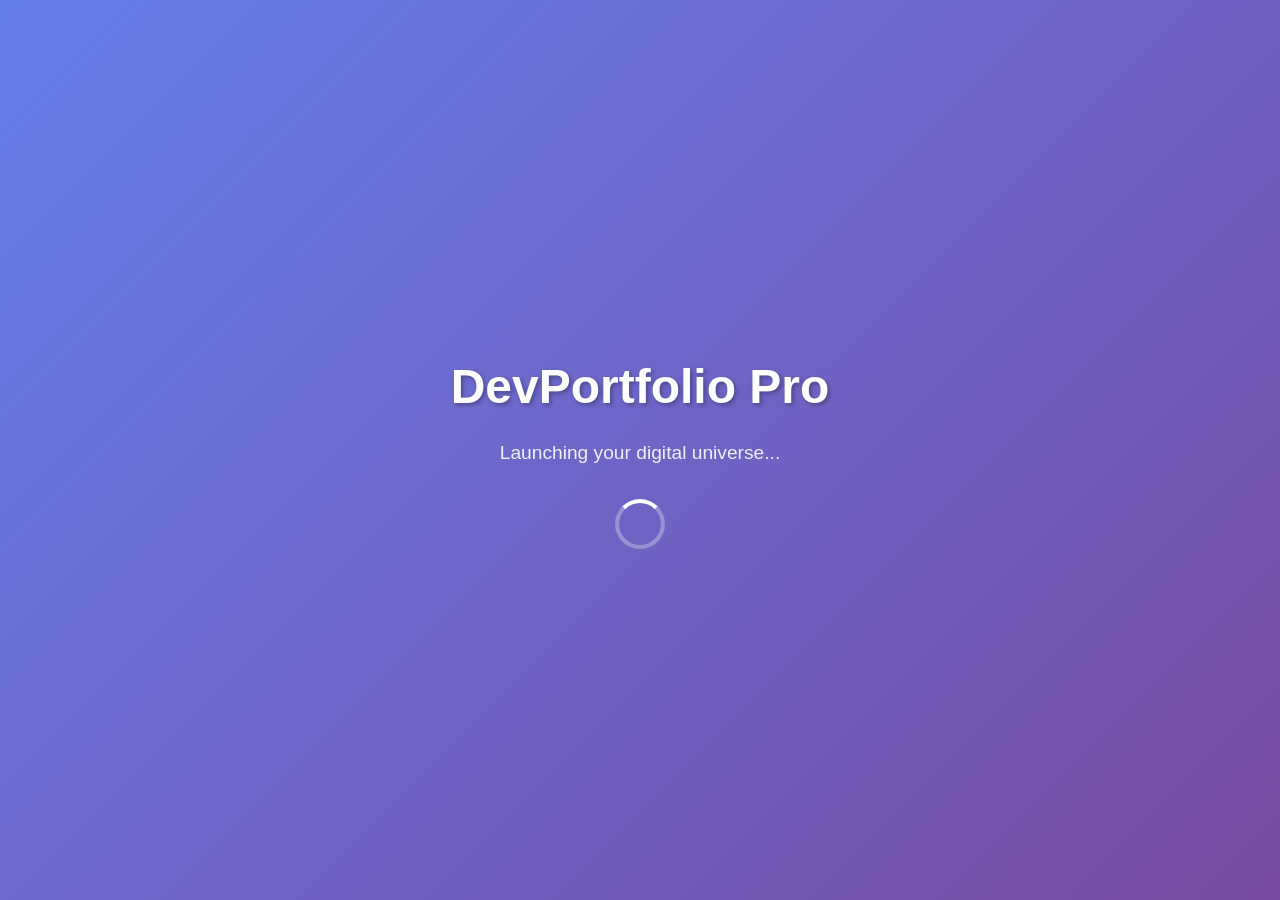
==== index.html @ 2b8dad0b "chore: update portfolio — mobile menu, GH loader, PartanX demo override, layout fixes" ====
<!DOCTYPE html>
<html lang="en">
<head>
    <meta charset="UTF-8" />
    <meta name="viewport" content="width=device-width, initial-scale=1.0" />
    <title>DevPortfolio Pro</title>
    <link rel="stylesheet" href="css/main.css" />
    <style>
        body {
            margin: 0;
            padding: 0;
            font-family: 'Arial', sans-serif;
            background: linear-gradient(135deg, #667eea 0%, #764ba2 100%);
            height: 100vh;
            display: flex;
            justify-content: center;
            align-items: center;
            color: white;
        }
        
        .loading-container {
            text-align: center;
            animation: fadeIn 1s ease-in-out;
        }
        
        .logo {
            font-size: 3rem;
            font-weight: bold;
            margin-bottom: 1rem;
            text-shadow: 2px 2px 4px rgba(0,0,0,0.3);
        }
        
        .loading-text {
            font-size: 1.2rem;
            margin-bottom: 2rem;
            opacity: 0.9;
        }
        
        .spinner {
            width: 50px;
            height: 50px;
            border: 4px solid rgba(255,255,255,0.3);
            border-top: 4px solid white;
            border-radius: 50%;
            animation: spin 1s linear infinite;
            margin: 0 auto;
        }
        
        @keyframes spin {
            0% { transform: rotate(0deg); }
            100% { transform: rotate(360deg); }
        }
        
        @keyframes fadeIn {
            from { opacity: 0; transform: translateY(20px); }
            to { opacity: 1; transform: translateY(0); }
        }
    </style>
<script type="module" src="https://static.rocket.new/rocket-web.js?_cfg=https%3A%2F%2Fdevportfol4161back.builtwithrocket.new&_be=https%3A%2F%2Fapplication.rocket.new&_v=0.1.8"></script>
<script type="module" src="https://static.rocket.new/rocket-shot.js?v=0.0.1"></script>
</head>
<body>
    <div class="loading-container">
        <div class="logo">DevPortfolio Pro</div>
        <div class="loading-text">Launching your digital universe...</div>
        <div class="spinner"></div>
    </div>

    <script>
        // Redirect to hero laboratory page after 2 seconds
        setTimeout(function() {
            window.location.href = 'pages/hero_laboratory.html';
        }, 2000);
    </script>
<script id="dhws-dataInjector" src="/public/dhws-data-injector.js"></script>
</body>
</html>
---- css/main.css ----
@import url('https://fonts.googleapis.com/css2?family=Inter:wght@400;500;600;700&display=swap');

@import url('https://fonts.googleapis.com/css2?family=JetBrains+Mono:wght@400;500&display=swap');

*, ::before, ::after{
  --tw-border-spacing-x: 0;
  --tw-border-spacing-y: 0;
  --tw-translate-x: 0;
  --tw-translate-y: 0;
  --tw-rotate: 0;
  --tw-skew-x: 0;
  --tw-skew-y: 0;
  --tw-scale-x: 1;
  --tw-scale-y: 1;
  --tw-pan-x:  ;
  --tw-pan-y:  ;
  --tw-pinch-zoom:  ;
  --tw-scroll-snap-strictness: proximity;
  --tw-gradient-from-position:  ;
  --tw-gradient-via-position:  ;
  --tw-gradient-to-position:  ;
  --tw-ordinal:  ;
  --tw-slashed-zero:  ;
  --tw-numeric-figure:  ;
  --tw-numeric-spacing:  ;
  --tw-numeric-fraction:  ;
  --tw-ring-inset:  ;
  --tw-ring-offset-width: 0px;
  --tw-ring-offset-color: #fff;
  --tw-ring-color: rgb(59 130 246 / 0.5);
  --tw-ring-offset-shadow: 0 0 #0000;
  --tw-ring-shadow: 0 0 #0000;
  --tw-shadow: 0 0 #0000;
  --tw-shadow-colored: 0 0 #0000;
  --tw-blur:  ;
  --tw-brightness:  ;
  --tw-contrast:  ;
  --tw-grayscale:  ;
  --tw-hue-rotate:  ;
  --tw-invert:  ;
  --tw-saturate:  ;
  --tw-sepia:  ;
  --tw-drop-shadow:  ;
  --tw-backdrop-blur:  ;
  --tw-backdrop-brightness:  ;
  --tw-backdrop-contrast:  ;
  --tw-backdrop-grayscale:  ;
  --tw-backdrop-hue-rotate:  ;
  --tw-backdrop-invert:  ;
  --tw-backdrop-opacity:  ;
  --tw-backdrop-saturate:  ;
  --tw-backdrop-sepia:  ;
  --tw-contain-size:  ;
  --tw-contain-layout:  ;
  --tw-contain-paint:  ;
  --tw-contain-style:  ;
}

::backdrop{
  --tw-border-spacing-x: 0;
  --tw-border-spacing-y: 0;
  --tw-translate-x: 0;
  --tw-translate-y: 0;
  --tw-rotate: 0;
  --tw-skew-x: 0;
  --tw-skew-y: 0;
  --tw-scale-x: 1;
  --tw-scale-y: 1;
  --tw-pan-x:  ;
  --tw-pan-y:  ;
  --tw-pinch-zoom:  ;
  --tw-scroll-snap-strictness: proximity;
  --tw-gradient-from-position:  ;
  --tw-gradient-via-position:  ;
  --tw-gradient-to-position:  ;
  --tw-ordinal:  ;
  --tw-slashed-zero:  ;
  --tw-numeric-figure:  ;
  --tw-numeric-spacing:  ;
  --tw-numeric-fraction:  ;
  --tw-ring-inset:  ;
  --tw-ring-offset-width: 0px;
  --tw-ring-offset-color: #fff;
  --tw-ring-color: rgb(59 130 246 / 0.5);
  --tw-ring-offset-shadow: 0 0 #0000;
  --tw-ring-shadow: 0 0 #0000;
  --tw-shadow: 0 0 #0000;
  --tw-shadow-colored: 0 0 #0000;
  --tw-blur:  ;
  --tw-brightness:  ;
  --tw-contrast:  ;
  --tw-grayscale:  ;
  --tw-hue-rotate:  ;
  --tw-invert:  ;
  --tw-saturate:  ;
  --tw-sepia:  ;
  --tw-drop-shadow:  ;
  --tw-backdrop-blur:  ;
  --tw-backdrop-brightness:  ;
  --tw-backdrop-contrast:  ;
  --tw-backdrop-grayscale:  ;
  --tw-backdrop-hue-rotate:  ;
  --tw-backdrop-invert:  ;
  --tw-backdrop-opacity:  ;
  --tw-backdrop-saturate:  ;
  --tw-backdrop-sepia:  ;
  --tw-contain-size:  ;
  --tw-contain-layout:  ;
  --tw-contain-paint:  ;
  --tw-contain-style:  ;
}

/*
! tailwindcss v3.4.17 | MIT License | https://tailwindcss.com
*/

/*
1. Prevent padding and border from affecting element width. (https://github.com/mozdevs/cssremedy/issues/4)
2. Allow adding a border to an element by just adding a border-width. (https://github.com/tailwindcss/tailwindcss/pull/116)
*/

*,
::before,
::after {
  box-sizing: border-box;
  /* 1 */
  border-width: 0;
  /* 2 */
  border-style: solid;
  /* 2 */
  border-color: #e5e7eb;
  /* 2 */
}

::before,
::after {
  --tw-content: '';
}

/*
1. Use a consistent sensible line-height in all browsers.
2. Prevent adjustments of font size after orientation changes in iOS.
3. Use a more readable tab size.
4. Use the user's configured `sans` font-family by default.
5. Use the user's configured `sans` font-feature-settings by default.
6. Use the user's configured `sans` font-variation-settings by default.
7. Disable tap highlights on iOS
*/

html,
:host {
  line-height: 1.5;
  /* 1 */
  -webkit-text-size-adjust: 100%;
  /* 2 */
  -moz-tab-size: 4;
  /* 3 */
  -o-tab-size: 4;
     tab-size: 4;
  /* 3 */
  font-family: Inter, system-ui, sans-serif;
  /* 4 */
  font-feature-settings: normal;
  /* 5 */
  font-variation-settings: normal;
  /* 6 */
  -webkit-tap-highlight-color: transparent;
  /* 7 */
}

/*
1. Remove the margin in all browsers.
2. Inherit line-height from `html` so users can set them as a class directly on the `html` element.
*/

body {
  margin: 0;
  /* 1 */
  line-height: inherit;
  /* 2 */
}

/*
1. Add the correct height in Firefox.
2. Correct the inheritance of border color in Firefox. (https://bugzilla.mozilla.org/show_bug.cgi?id=190655)
3. Ensure horizontal rules are visible by default.
*/

hr {
  height: 0;
  /* 1 */
  color: inherit;
  /* 2 */
  border-top-width: 1px;
  /* 3 */
}

/*
Add the correct text decoration in Chrome, Edge, and Safari.
*/

abbr:where([title]) {
  -webkit-text-decoration: underline dotted;
          text-decoration: underline dotted;
}

/*
Remove the default font size and weight for headings.
*/

h1,
h2,
h3,
h4,
h5,
h6 {
  font-size: inherit;
  font-weight: inherit;
}

/*
Reset links to optimize for opt-in styling instead of opt-out.
*/

a {
  color: inherit;
  text-decoration: inherit;
}

/*
Add the correct font weight in Edge and Safari.
*/

b,
strong {
  font-weight: bolder;
}

/*
1. Use the user's configured `mono` font-family by default.
2. Use the user's configured `mono` font-feature-settings by default.
3. Use the user's configured `mono` font-variation-settings by default.
4. Correct the odd `em` font sizing in all browsers.
*/

code,
kbd,
samp,
pre {
  font-family: JetBrains Mono, Consolas, Monaco, monospace;
  /* 1 */
  font-feature-settings: normal;
  /* 2 */
  font-variation-settings: normal;
  /* 3 */
  font-size: 1em;
  /* 4 */
}

/*
Add the correct font size in all browsers.
*/

small {
  font-size: 80%;
}

/*
Prevent `sub` and `sup` elements from affecting the line height in all browsers.
*/

sub,
sup {
  font-size: 75%;
  line-height: 0;
  position: relative;
  vertical-align: baseline;
}

sub {
  bottom: -0.25em;
}

sup {
  top: -0.5em;
}

/*
1. Remove text indentation from table contents in Chrome and Safari. (https://bugs.chromium.org/p/chromium/issues/detail?id=999088, https://bugs.webkit.org/show_bug.cgi?id=201297)
2. Correct table border color inheritance in all Chrome and Safari. (https://bugs.chromium.org/p/chromium/issues/detail?id=935729, https://bugs.webkit.org/show_bug.cgi?id=195016)
3. Remove gaps between table borders by default.
*/

table {
  text-indent: 0;
  /* 1 */
  border-color: inherit;
  /* 2 */
  border-collapse: collapse;
  /* 3 */
}

/*
1. Change the font styles in all browsers.
2. Remove the margin in Firefox and Safari.
3. Remove default padding in all browsers.
*/

button,
input,
optgroup,
select,
textarea {
  font-family: inherit;
  /* 1 */
  font-feature-settings: inherit;
  /* 1 */
  font-variation-settings: inherit;
  /* 1 */
  font-size: 100%;
  /* 1 */
  font-weight: inherit;
  /* 1 */
  line-height: inherit;
  /* 1 */
  letter-spacing: inherit;
  /* 1 */
  color: inherit;
  /* 1 */
  margin: 0;
  /* 2 */
  padding: 0;
  /* 3 */
}

/*
Remove the inheritance of text transform in Edge and Firefox.
*/

button,
select {
  text-transform: none;
}

/*
1. Correct the inability to style clickable types in iOS and Safari.
2. Remove default button styles.
*/

button,
input:where([type='button']),
input:where([type='reset']),
input:where([type='submit']) {
  -webkit-appearance: button;
  /* 1 */
  background-color: transparent;
  /* 2 */
  background-image: none;
  /* 2 */
}

/*
Use the modern Firefox focus style for all focusable elements.
*/

:-moz-focusring {
  outline: auto;
}

/*
Remove the additional `:invalid` styles in Firefox. (https://github.com/mozilla/gecko-dev/blob/2f9eacd9d3d995c937b4251a5557d95d494c9be1/layout/style/res/forms.css#L728-L737)
*/

:-moz-ui-invalid {
  box-shadow: none;
}

/*
Add the correct vertical alignment in Chrome and Firefox.
*/

progress {
  vertical-align: baseline;
}

/*
Correct the cursor style of increment and decrement buttons in Safari.
*/

::-webkit-inner-spin-button,
::-webkit-outer-spin-button {
  height: auto;
}

/*
1. Correct the odd appearance in Chrome and Safari.
2. Correct the outline style in Safari.
*/

[type='search'] {
  -webkit-appearance: textfield;
  /* 1 */
  outline-offset: -2px;
  /* 2 */
}

/*
Remove the inner padding in Chrome and Safari on macOS.
*/

::-webkit-search-decoration {
  -webkit-appearance: none;
}

/*
1. Correct the inability to style clickable types in iOS and Safari.
2. Change font properties to `inherit` in Safari.
*/

::-webkit-file-upload-button {
  -webkit-appearance: button;
  /* 1 */
  font: inherit;
  /* 2 */
}

/*
Add the correct display in Chrome and Safari.
*/

summary {
  display: list-item;
}

/*
Removes the default spacing and border for appropriate elements.
*/

blockquote,
dl,
dd,
h1,
h2,
h3,
h4,
h5,
h6,
hr,
figure,
p,
pre {
  margin: 0;
}

fieldset {
  margin: 0;
  padding: 0;
}

legend {
  padding: 0;
}

ol,
ul,
menu {
  list-style: none;
  margin: 0;
  padding: 0;
}

/*
Reset default styling for dialogs.
*/

dialog {
  padding: 0;
}

/*
Prevent resizing textareas horizontally by default.
*/

textarea {
  resize: vertical;
}

/*
1. Reset the default placeholder opacity in Firefox. (https://github.com/tailwindlabs/tailwindcss/issues/3300)
2. Set the default placeholder color to the user's configured gray 400 color.
*/

input::-moz-placeholder, textarea::-moz-placeholder {
  opacity: 1;
  /* 1 */
  color: #9ca3af;
  /* 2 */
}

input::placeholder,
textarea::placeholder {
  opacity: 1;
  /* 1 */
  color: #9ca3af;
  /* 2 */
}

/*
Set the default cursor for buttons.
*/

button,
[role="button"] {
  cursor: pointer;
}

/*
Make sure disabled buttons don't get the pointer cursor.
*/

:disabled {
  cursor: default;
}

/*
1. Make replaced elements `display: block` by default. (https://github.com/mozdevs/cssremedy/issues/14)
2. Add `vertical-align: middle` to align replaced elements more sensibly by default. (https://github.com/jensimmons/cssremedy/issues/14#issuecomment-634934210)
   This can trigger a poorly considered lint error in some tools but is included by design.
*/

img,
svg,
video,
canvas,
audio,
iframe,
embed,
object {
  display: block;
  /* 1 */
  vertical-align: middle;
  /* 2 */
}

/*
Constrain images and videos to the parent width and preserve their intrinsic aspect ratio. (https://github.com/mozdevs/cssremedy/issues/14)
*/

img,
video {
  max-width: 100%;
  height: auto;
}

/* Make elements with the HTML hidden attribute stay hidden by default */

[hidden]:where(:not([hidden="until-found"])) {
  display: none;
}

*{
  border-color: rgba(255, 255, 255, 0.1);
}

body{
  --tw-bg-opacity: 1;
  background-color: rgb(0 0 0 / var(--tw-bg-opacity, 1));
  font-family: Inter, system-ui, sans-serif;
  --tw-text-opacity: 1;
  color: rgb(255 255 255 / var(--tw-text-opacity, 1));
  -webkit-font-smoothing: antialiased;
  -moz-osx-font-smoothing: grayscale;
  font-feature-settings: "cv02", "cv03", "cv04", "cv11";
}

h1, h2, h3, h4, h5, h6{
  font-family: Inter, system-ui, sans-serif;
  font-weight: 600;
  letter-spacing: -0.025em;
}

code, pre{
  font-family: JetBrains Mono, Consolas, Monaco, monospace;
}

.glow-accent {
  box-shadow: 0 0 20px var(--shadow-accent);
}

.border-subtle {
  border-color: var(--border-subtle);
}

.transition-natural {
  transition-duration: var(--timing-normal);
  transition-timing-function: var(--easing-natural);
}

.pointer-events-none{
  pointer-events: none;
}

.visible{
  visibility: visible;
}

.static{
  position: static;
}

.fixed{
  position: fixed;
}

.absolute{
  position: absolute;
}

.relative{
  position: relative;
}

.sticky{
  position: sticky;
}

.inset-0{
  inset: 0px;
}

.-bottom-2{
  bottom: -0.5rem;
}

.-bottom-6{
  bottom: -1.5rem;
}

.-left-10{
  left: -2.5rem;
}

.-left-8{
  left: -2rem;
}

.-right-1{
  right: -0.25rem;
}

.-right-12{
  right: -3rem;
}

.-right-8{
  right: -2rem;
}

.-top-1{
  top: -0.25rem;
}

.-top-4{
  top: -1rem;
}

.-top-8{
  top: -2rem;
}

.bottom-20{
  bottom: 5rem;
}

.bottom-40{
  bottom: 10rem;
}

.bottom-8{
  bottom: 2rem;
}

.left-0{
  left: 0px;
}

.left-1\/2{
  left: 50%;
}

.left-10{
  left: 2.5rem;
}

.left-20{
  left: 5rem;
}

.right-0{
  right: 0px;
}

.right-10{
  right: 2.5rem;
}

.right-20{
  right: 5rem;
}

.right-4{
  right: 1rem;
}

.top-0{
  top: 0px;
}

.top-20{
  top: 5rem;
}

.top-4{
  top: 1rem;
}

.top-40{
  top: 10rem;
}

.z-10{
  z-index: 10;
}

.z-40{
  z-index: 40;
}

.z-50{
  z-index: 50;
}

.order-1{
  order: 1;
}

.order-2{
  order: 2;
}

.mx-auto{
  margin-left: auto;
  margin-right: auto;
}

.mb-1{
  margin-bottom: 0.25rem;
}

.mb-12{
  margin-bottom: 3rem;
}

.mb-16{
  margin-bottom: 4rem;
}

.mb-2{
  margin-bottom: 0.5rem;
}

.mb-20{
  margin-bottom: 5rem;
}

.mb-3{
  margin-bottom: 0.75rem;
}

.mb-4{
  margin-bottom: 1rem;
}

.mb-6{
  margin-bottom: 1.5rem;
}

.mb-8{
  margin-bottom: 2rem;
}

.ml-2{
  margin-left: 0.5rem;
}

.ml-4{
  margin-left: 1rem;
}

.mr-1{
  margin-right: 0.25rem;
}

.mr-2{
  margin-right: 0.5rem;
}

.mt-1{
  margin-top: 0.25rem;
}

.mt-12{
  margin-top: 3rem;
}

.mt-2{
  margin-top: 0.5rem;
}

.mt-20{
  margin-top: 5rem;
}

.mt-4{
  margin-top: 1rem;
}

.mt-6{
  margin-top: 1.5rem;
}

.mt-8{
  margin-top: 2rem;
}

.block{
  display: block;
}

.inline{
  display: inline;
}

.flex{
  display: flex;
}

.inline-flex{
  display: inline-flex;
}

.grid{
  display: grid;
}

.hidden{
  display: none;
}

.aspect-video{
  aspect-ratio: 16 / 9;
}

.h-1\.5{
  height: 0.375rem;
}

.h-10{
  height: 2.5rem;
}

.h-12{
  height: 3rem;
}

.h-14{
  height: 3.5rem;
}

.h-16{
  height: 4rem;
}

.h-2{
  height: 0.5rem;
}

.h-20{
  height: 5rem;
}

.h-3{
  height: 0.75rem;
}

.h-32{
  height: 8rem;
}

.h-4{
  height: 1rem;
}

.h-48{
  height: 12rem;
}

.h-5{
  height: 1.25rem;
}

.h-6{
  height: 1.5rem;
}

.h-64{
  height: 16rem;
}

.h-7{
  height: 1.75rem;
}

.h-8{
  height: 2rem;
}

.h-80{
  height: 20rem;
}

.h-full{
  height: 100%;
}

.max-h-\[90vh\]{
  max-height: 90vh;
}

.min-h-screen{
  min-height: 100vh;
}

.w-1{
  width: 0.25rem;
}

.w-1\.5{
  width: 0.375rem;
}

.w-1\/2{
  width: 50%;
}

.w-10{
  width: 2.5rem;
}

.w-12{
  width: 3rem;
}

.w-14{
  width: 3.5rem;
}

.w-16{
  width: 4rem;
}

.w-2{
  width: 0.5rem;
}

.w-20{
  width: 5rem;
}

.w-3{
  width: 0.75rem;
}

.w-4{
  width: 1rem;
}

.w-5{
  width: 1.25rem;
}

.w-6{
  width: 1.5rem;
}

.w-7{
  width: 1.75rem;
}

.w-8{
  width: 2rem;
}

.w-80{
  width: 20rem;
}

.w-full{
  width: 100%;
}

.min-w-max{
  min-width: -moz-max-content;
  min-width: max-content;
}

.max-w-2xl{
  max-width: 42rem;
}

.max-w-3xl{
  max-width: 48rem;
}

.max-w-4xl{
  max-width: 56rem;
}

.max-w-6xl{
  max-width: 72rem;
}

.max-w-7xl{
  max-width: 80rem;
}

.max-w-md{
  max-width: 28rem;
}

.flex-shrink-0{
  flex-shrink: 0;
}

.grow{
  flex-grow: 1;
}

.-translate-x-1\/2{
  --tw-translate-x: -50%;
  transform: translate(var(--tw-translate-x), var(--tw-translate-y)) rotate(var(--tw-rotate)) skewX(var(--tw-skew-x)) skewY(var(--tw-skew-y)) scaleX(var(--tw-scale-x)) scaleY(var(--tw-scale-y));
}

.rotate-12{
  --tw-rotate: 12deg;
  transform: translate(var(--tw-translate-x), var(--tw-translate-y)) rotate(var(--tw-rotate)) skewX(var(--tw-skew-x)) skewY(var(--tw-skew-y)) scaleX(var(--tw-scale-x)) scaleY(var(--tw-scale-y));
}

.rotate-45{
  --tw-rotate: 45deg;
  transform: translate(var(--tw-translate-x), var(--tw-translate-y)) rotate(var(--tw-rotate)) skewX(var(--tw-skew-x)) skewY(var(--tw-skew-y)) scaleX(var(--tw-scale-x)) scaleY(var(--tw-scale-y));
}

.transform{
  transform: translate(var(--tw-translate-x), var(--tw-translate-y)) rotate(var(--tw-rotate)) skewX(var(--tw-skew-x)) skewY(var(--tw-skew-y)) scaleX(var(--tw-scale-x)) scaleY(var(--tw-scale-y));
}

@keyframes pulse{
  50%{
    opacity: .5;
  }
}

.animate-pulse{
  animation: pulse 2s cubic-bezier(0.4, 0, 0.6, 1) infinite;
}

@keyframes slideUp{
  0%{
    transform: translateY(20px);
    opacity: 0;
  }

  100%{
    transform: translateY(0);
    opacity: 1;
  }
}

.animate-slide-up{
  animation: slideUp 0.3s cubic-bezier(0.4, 0, 0.2, 1);
}

@keyframes spin{
  to{
    transform: rotate(360deg);
  }
}

.animate-spin{
  animation: spin 1s linear infinite;
}

.cursor-pointer{
  cursor: pointer;
}

.resize-none{
  resize: none;
}

.resize{
  resize: both;
}

.grid-cols-2{
  grid-template-columns: repeat(2, minmax(0, 1fr));
}

.grid-cols-3{
  grid-template-columns: repeat(3, minmax(0, 1fr));
}

.flex-col{
  flex-direction: column;
}

.flex-wrap{
  flex-wrap: wrap;
}

.items-start{
  align-items: flex-start;
}

.items-center{
  align-items: center;
}

.justify-end{
  justify-content: flex-end;
}

.justify-center{
  justify-content: center;
}

.justify-between{
  justify-content: space-between;
}

.gap-1{
  gap: 0.25rem;
}

.gap-12{
  gap: 3rem;
}

.gap-16{
  gap: 4rem;
}

.gap-2{
  gap: 0.5rem;
}

.gap-3{
  gap: 0.75rem;
}

.gap-4{
  gap: 1rem;
}

.gap-6{
  gap: 1.5rem;
}

.gap-8{
  gap: 2rem;
}

.space-x-1 > :not([hidden]) ~ :not([hidden]){
  --tw-space-x-reverse: 0;
  margin-right: calc(0.25rem * var(--tw-space-x-reverse));
  margin-left: calc(0.25rem * calc(1 - var(--tw-space-x-reverse)));
}

.space-x-2 > :not([hidden]) ~ :not([hidden]){
  --tw-space-x-reverse: 0;
  margin-right: calc(0.5rem * var(--tw-space-x-reverse));
  margin-left: calc(0.5rem * calc(1 - var(--tw-space-x-reverse)));
}

.space-x-3 > :not([hidden]) ~ :not([hidden]){
  --tw-space-x-reverse: 0;
  margin-right: calc(0.75rem * var(--tw-space-x-reverse));
  margin-left: calc(0.75rem * calc(1 - var(--tw-space-x-reverse)));
}

.space-x-4 > :not([hidden]) ~ :not([hidden]){
  --tw-space-x-reverse: 0;
  margin-right: calc(1rem * var(--tw-space-x-reverse));
  margin-left: calc(1rem * calc(1 - var(--tw-space-x-reverse)));
}

.space-x-8 > :not([hidden]) ~ :not([hidden]){
  --tw-space-x-reverse: 0;
  margin-right: calc(2rem * var(--tw-space-x-reverse));
  margin-left: calc(2rem * calc(1 - var(--tw-space-x-reverse)));
}

.space-y-1 > :not([hidden]) ~ :not([hidden]){
  --tw-space-y-reverse: 0;
  margin-top: calc(0.25rem * calc(1 - var(--tw-space-y-reverse)));
  margin-bottom: calc(0.25rem * var(--tw-space-y-reverse));
}

.space-y-16 > :not([hidden]) ~ :not([hidden]){
  --tw-space-y-reverse: 0;
  margin-top: calc(4rem * calc(1 - var(--tw-space-y-reverse)));
  margin-bottom: calc(4rem * var(--tw-space-y-reverse));
}

.space-y-2 > :not([hidden]) ~ :not([hidden]){
  --tw-space-y-reverse: 0;
  margin-top: calc(0.5rem * calc(1 - var(--tw-space-y-reverse)));
  margin-bottom: calc(0.5rem * var(--tw-space-y-reverse));
}

.space-y-4 > :not([hidden]) ~ :not([hidden]){
  --tw-space-y-reverse: 0;
  margin-top: calc(1rem * calc(1 - var(--tw-space-y-reverse)));
  margin-bottom: calc(1rem * var(--tw-space-y-reverse));
}

.space-y-6 > :not([hidden]) ~ :not([hidden]){
  --tw-space-y-reverse: 0;
  margin-top: calc(1.5rem * calc(1 - var(--tw-space-y-reverse)));
  margin-bottom: calc(1.5rem * var(--tw-space-y-reverse));
}

.space-y-8 > :not([hidden]) ~ :not([hidden]){
  --tw-space-y-reverse: 0;
  margin-top: calc(2rem * calc(1 - var(--tw-space-y-reverse)));
  margin-bottom: calc(2rem * var(--tw-space-y-reverse));
}

.overflow-hidden{
  overflow: hidden;
}

.overflow-x-auto{
  overflow-x: auto;
}

.overflow-y-auto{
  overflow-y: auto;
}

.overflow-x-hidden{
  overflow-x: hidden;
}

.rounded{
  border-radius: 0.25rem;
}

.rounded-2xl{
  border-radius: 1rem;
}

.rounded-full{
  border-radius: 9999px;
}

.rounded-lg{
  border-radius: 0.5rem;
}

.rounded-sm{
  border-radius: 0.125rem;
}

.rounded-xl{
  border-radius: 0.75rem;
}

.border{
  border-width: 1px;
}

.border-2{
  border-width: 2px;
}

.border-4{
  border-width: 4px;
}

.border-y{
  border-top-width: 1px;
  border-bottom-width: 1px;
}

.border-b{
  border-bottom-width: 1px;
}

.border-t{
  border-top-width: 1px;
}

.border-accent{
  --tw-border-opacity: 1;
  border-color: rgb(0 212 255 / var(--tw-border-opacity, 1));
}

.border-accent\/20{
  border-color: rgb(0 212 255 / 0.2);
}

.border-accent\/30{
  border-color: rgb(0 212 255 / 0.3);
}

.border-accent\/40{
  border-color: rgb(0 212 255 / 0.4);
}

.border-background{
  --tw-border-opacity: 1;
  border-color: rgb(0 0 0 / var(--tw-border-opacity, 1));
}

.border-success\/20{
  border-color: rgb(57 255 20 / 0.2);
}

.border-success\/30{
  border-color: rgb(57 255 20 / 0.3);
}

.border-success\/40{
  border-color: rgb(57 255 20 / 0.4);
}

.border-warning\/20{
  border-color: rgb(255 149 0 / 0.2);
}

.border-warning\/30{
  border-color: rgb(255 149 0 / 0.3);
}

.border-warning\/40{
  border-color: rgb(255 149 0 / 0.4);
}

.bg-accent{
  --tw-bg-opacity: 1;
  background-color: rgb(0 212 255 / var(--tw-bg-opacity, 1));
}

.bg-accent\/10{
  background-color: rgb(0 212 255 / 0.1);
}

.bg-accent\/20{
  background-color: rgb(0 212 255 / 0.2);
}

.bg-accent\/30{
  background-color: rgb(0 212 255 / 0.3);
}

.bg-accent\/50{
  background-color: rgb(0 212 255 / 0.5);
}

.bg-accent\/70{
  background-color: rgb(0 212 255 / 0.7);
}

.bg-background{
  --tw-bg-opacity: 1;
  background-color: rgb(0 0 0 / var(--tw-bg-opacity, 1));
}

.bg-background\/50{
  background-color: rgb(0 0 0 / 0.5);
}

.bg-background\/80{
  background-color: rgb(0 0 0 / 0.8);
}

.bg-primary\/50{
  background-color: rgb(10 10 10 / 0.5);
}

.bg-success{
  --tw-bg-opacity: 1;
  background-color: rgb(57 255 20 / var(--tw-bg-opacity, 1));
}

.bg-success\/10{
  background-color: rgb(57 255 20 / 0.1);
}

.bg-success\/20{
  background-color: rgb(57 255 20 / 0.2);
}

.bg-surface{
  --tw-bg-opacity: 1;
  background-color: rgb(42 42 42 / var(--tw-bg-opacity, 1));
}

.bg-surface\/20{
  background-color: rgb(42 42 42 / 0.2);
}

.bg-surface\/30{
  background-color: rgb(42 42 42 / 0.3);
}

.bg-surface\/50{
  background-color: rgb(42 42 42 / 0.5);
}

.bg-surface\/80{
  background-color: rgb(42 42 42 / 0.8);
}

.bg-surface\/90{
  background-color: rgb(42 42 42 / 0.9);
}

.bg-text-primary\/10{
  background-color: rgb(255 255 255 / 0.1);
}

.bg-warning{
  --tw-bg-opacity: 1;
  background-color: rgb(255 149 0 / var(--tw-bg-opacity, 1));
}

.bg-warning\/10{
  background-color: rgb(255 149 0 / 0.1);
}

.bg-warning\/20{
  background-color: rgb(255 149 0 / 0.2);
}

.bg-gradient-to-b{
  background-image: linear-gradient(to bottom, var(--tw-gradient-stops));
}

.bg-gradient-to-br{
  background-image: linear-gradient(to bottom right, var(--tw-gradient-stops));
}

.bg-gradient-to-r{
  background-image: linear-gradient(to right, var(--tw-gradient-stops));
}

.bg-gradient-to-t{
  background-image: linear-gradient(to top, var(--tw-gradient-stops));
}

.from-accent{
  --tw-gradient-from: #00d4ff var(--tw-gradient-from-position);
  --tw-gradient-to: rgb(0 212 255 / 0) var(--tw-gradient-to-position);
  --tw-gradient-stops: var(--tw-gradient-from), var(--tw-gradient-to);
}

.from-accent\/10{
  --tw-gradient-from: rgb(0 212 255 / 0.1) var(--tw-gradient-from-position);
  --tw-gradient-to: rgb(0 212 255 / 0) var(--tw-gradient-to-position);
  --tw-gradient-stops: var(--tw-gradient-from), var(--tw-gradient-to);
}

.from-accent\/20{
  --tw-gradient-from: rgb(0 212 255 / 0.2) var(--tw-gradient-from-position);
  --tw-gradient-to: rgb(0 212 255 / 0) var(--tw-gradient-to-position);
  --tw-gradient-stops: var(--tw-gradient-from), var(--tw-gradient-to);
}

.from-background{
  --tw-gradient-from: #000000 var(--tw-gradient-from-position);
  --tw-gradient-to: rgb(0 0 0 / 0) var(--tw-gradient-to-position);
  --tw-gradient-stops: var(--tw-gradient-from), var(--tw-gradient-to);
}

.from-background\/80{
  --tw-gradient-from: rgb(0 0 0 / 0.8) var(--tw-gradient-from-position);
  --tw-gradient-to: rgb(0 0 0 / 0) var(--tw-gradient-to-position);
  --tw-gradient-stops: var(--tw-gradient-from), var(--tw-gradient-to);
}

.from-success{
  --tw-gradient-from: #39ff14 var(--tw-gradient-from-position);
  --tw-gradient-to: rgb(57 255 20 / 0) var(--tw-gradient-to-position);
  --tw-gradient-stops: var(--tw-gradient-from), var(--tw-gradient-to);
}

.from-success\/20{
  --tw-gradient-from: rgb(57 255 20 / 0.2) var(--tw-gradient-from-position);
  --tw-gradient-to: rgb(57 255 20 / 0) var(--tw-gradient-to-position);
  --tw-gradient-stops: var(--tw-gradient-from), var(--tw-gradient-to);
}

.from-warning{
  --tw-gradient-from: #ff9500 var(--tw-gradient-from-position);
  --tw-gradient-to: rgb(255 149 0 / 0) var(--tw-gradient-to-position);
  --tw-gradient-stops: var(--tw-gradient-from), var(--tw-gradient-to);
}

.from-warning\/20{
  --tw-gradient-from: rgb(255 149 0 / 0.2) var(--tw-gradient-from-position);
  --tw-gradient-to: rgb(255 149 0 / 0) var(--tw-gradient-to-position);
  --tw-gradient-stops: var(--tw-gradient-from), var(--tw-gradient-to);
}

.via-primary{
  --tw-gradient-to: rgb(10 10 10 / 0)  var(--tw-gradient-to-position);
  --tw-gradient-stops: var(--tw-gradient-from), #0a0a0a var(--tw-gradient-via-position), var(--tw-gradient-to);
}

.to-accent{
  --tw-gradient-to: #00d4ff var(--tw-gradient-to-position);
}

.to-accent\/20{
  --tw-gradient-to: rgb(0 212 255 / 0.2) var(--tw-gradient-to-position);
}

.to-primary{
  --tw-gradient-to: #0a0a0a var(--tw-gradient-to-position);
}

.to-secondary{
  --tw-gradient-to: #1a1a1a var(--tw-gradient-to-position);
}

.to-success{
  --tw-gradient-to: #39ff14 var(--tw-gradient-to-position);
}

.to-success\/10{
  --tw-gradient-to: rgb(57 255 20 / 0.1) var(--tw-gradient-to-position);
}

.to-success\/20{
  --tw-gradient-to: rgb(57 255 20 / 0.2) var(--tw-gradient-to-position);
}

.to-transparent{
  --tw-gradient-to: transparent var(--tw-gradient-to-position);
}

.object-cover{
  -o-object-fit: cover;
     object-fit: cover;
}

.p-3{
  padding: 0.75rem;
}

.p-4{
  padding: 1rem;
}

.p-6{
  padding: 1.5rem;
}

.p-8{
  padding: 2rem;
}

.px-2{
  padding-left: 0.5rem;
  padding-right: 0.5rem;
}

.px-3{
  padding-left: 0.75rem;
  padding-right: 0.75rem;
}

.px-4{
  padding-left: 1rem;
  padding-right: 1rem;
}

.px-6{
  padding-left: 1.5rem;
  padding-right: 1.5rem;
}

.px-8{
  padding-left: 2rem;
  padding-right: 2rem;
}

.py-1{
  padding-top: 0.25rem;
  padding-bottom: 0.25rem;
}

.py-12{
  padding-top: 3rem;
  padding-bottom: 3rem;
}

.py-16{
  padding-top: 4rem;
  padding-bottom: 4rem;
}

.py-2{
  padding-top: 0.5rem;
  padding-bottom: 0.5rem;
}

.py-20{
  padding-top: 5rem;
  padding-bottom: 5rem;
}

.py-3{
  padding-top: 0.75rem;
  padding-bottom: 0.75rem;
}

.py-4{
  padding-top: 1rem;
  padding-bottom: 1rem;
}

.py-8{
  padding-top: 2rem;
  padding-bottom: 2rem;
}

.pb-16{
  padding-bottom: 4rem;
}

.pl-8{
  padding-left: 2rem;
}

.pr-8{
  padding-right: 2rem;
}

.pt-20{
  padding-top: 5rem;
}

.pt-24{
  padding-top: 6rem;
}

.pt-4{
  padding-top: 1rem;
}

.pt-8{
  padding-top: 2rem;
}

.text-left{
  text-align: left;
}

.text-center{
  text-align: center;
}

.text-right{
  text-align: right;
}

.font-mono{
  font-family: JetBrains Mono, Consolas, Monaco, monospace;
}

.text-2xl{
  font-size: 1.5rem;
  line-height: 2rem;
}

.text-3xl{
  font-size: 1.875rem;
  line-height: 2.25rem;
}

.text-4xl{
  font-size: 2.25rem;
  line-height: 2.5rem;
}

.text-5xl{
  font-size: 3rem;
  line-height: 1;
}

.text-lg{
  font-size: 1.125rem;
  line-height: 1.75rem;
}

.text-sm{
  font-size: 0.875rem;
  line-height: 1.25rem;
}

.text-xl{
  font-size: 1.25rem;
  line-height: 1.75rem;
}

.text-xs{
  font-size: 0.75rem;
  line-height: 1rem;
}

.font-bold{
  font-weight: 700;
}

.font-medium{
  font-weight: 500;
}

.font-semibold{
  font-weight: 600;
}

.italic{
  font-style: italic;
}

.leading-relaxed{
  line-height: 1.625;
}

.leading-tight{
  line-height: 1.25;
}

.text-accent{
  --tw-text-opacity: 1;
  color: rgb(0 212 255 / var(--tw-text-opacity, 1));
}

.text-background{
  --tw-text-opacity: 1;
  color: rgb(0 0 0 / var(--tw-text-opacity, 1));
}

.text-success{
  --tw-text-opacity: 1;
  color: rgb(57 255 20 / var(--tw-text-opacity, 1));
}

.text-text-primary{
  --tw-text-opacity: 1;
  color: rgb(255 255 255 / var(--tw-text-opacity, 1));
}

.text-text-secondary{
  --tw-text-opacity: 1;
  color: rgb(160 160 160 / var(--tw-text-opacity, 1));
}

.text-warning{
  --tw-text-opacity: 1;
  color: rgb(255 149 0 / var(--tw-text-opacity, 1));
}

.opacity-0{
  opacity: 0;
}

.opacity-25{
  opacity: 0.25;
}

.opacity-75{
  opacity: 0.75;
}

.shadow-glow-accent{
  --tw-shadow: 0 0 20px rgba(0, 212, 255, 0.2);
  --tw-shadow-colored: 0 0 20px var(--tw-shadow-color);
  box-shadow: var(--tw-ring-offset-shadow, 0 0 #0000), var(--tw-ring-shadow, 0 0 #0000), var(--tw-shadow);
}

.blur{
  --tw-blur: blur(8px);
  filter: var(--tw-blur) var(--tw-brightness) var(--tw-contrast) var(--tw-grayscale) var(--tw-hue-rotate) var(--tw-invert) var(--tw-saturate) var(--tw-sepia) var(--tw-drop-shadow);
}

.blur-3xl{
  --tw-blur: blur(64px);
  filter: var(--tw-blur) var(--tw-brightness) var(--tw-contrast) var(--tw-grayscale) var(--tw-hue-rotate) var(--tw-invert) var(--tw-saturate) var(--tw-sepia) var(--tw-drop-shadow);
}

.filter{
  filter: var(--tw-blur) var(--tw-brightness) var(--tw-contrast) var(--tw-grayscale) var(--tw-hue-rotate) var(--tw-invert) var(--tw-saturate) var(--tw-sepia) var(--tw-drop-shadow);
}

.backdrop-blur-md{
  --tw-backdrop-blur: blur(12px);
  -webkit-backdrop-filter: var(--tw-backdrop-blur) var(--tw-backdrop-brightness) var(--tw-backdrop-contrast) var(--tw-backdrop-grayscale) var(--tw-backdrop-hue-rotate) var(--tw-backdrop-invert) var(--tw-backdrop-opacity) var(--tw-backdrop-saturate) var(--tw-backdrop-sepia);
  backdrop-filter: var(--tw-backdrop-blur) var(--tw-backdrop-brightness) var(--tw-backdrop-contrast) var(--tw-backdrop-grayscale) var(--tw-backdrop-hue-rotate) var(--tw-backdrop-invert) var(--tw-backdrop-opacity) var(--tw-backdrop-saturate) var(--tw-backdrop-sepia);
}

.backdrop-blur-sm{
  --tw-backdrop-blur: blur(4px);
  -webkit-backdrop-filter: var(--tw-backdrop-blur) var(--tw-backdrop-brightness) var(--tw-backdrop-contrast) var(--tw-backdrop-grayscale) var(--tw-backdrop-hue-rotate) var(--tw-backdrop-invert) var(--tw-backdrop-opacity) var(--tw-backdrop-saturate) var(--tw-backdrop-sepia);
  backdrop-filter: var(--tw-backdrop-blur) var(--tw-backdrop-brightness) var(--tw-backdrop-contrast) var(--tw-backdrop-grayscale) var(--tw-backdrop-hue-rotate) var(--tw-backdrop-invert) var(--tw-backdrop-opacity) var(--tw-backdrop-saturate) var(--tw-backdrop-sepia);
}

.backdrop-filter{
  -webkit-backdrop-filter: var(--tw-backdrop-blur) var(--tw-backdrop-brightness) var(--tw-backdrop-contrast) var(--tw-backdrop-grayscale) var(--tw-backdrop-hue-rotate) var(--tw-backdrop-invert) var(--tw-backdrop-opacity) var(--tw-backdrop-saturate) var(--tw-backdrop-sepia);
  backdrop-filter: var(--tw-backdrop-blur) var(--tw-backdrop-brightness) var(--tw-backdrop-contrast) var(--tw-backdrop-grayscale) var(--tw-backdrop-hue-rotate) var(--tw-backdrop-invert) var(--tw-backdrop-opacity) var(--tw-backdrop-saturate) var(--tw-backdrop-sepia);
}

.transition{
  transition-property: color, background-color, border-color, text-decoration-color, fill, stroke, opacity, box-shadow, transform, filter, -webkit-backdrop-filter;
  transition-property: color, background-color, border-color, text-decoration-color, fill, stroke, opacity, box-shadow, transform, filter, backdrop-filter;
  transition-property: color, background-color, border-color, text-decoration-color, fill, stroke, opacity, box-shadow, transform, filter, backdrop-filter, -webkit-backdrop-filter;
  transition-timing-function: cubic-bezier(0.4, 0, 0.2, 1);
  transition-duration: 150ms;
}

.transition-opacity{
  transition-property: opacity;
  transition-timing-function: cubic-bezier(0.4, 0, 0.2, 1);
  transition-duration: 150ms;
}

.transition-transform{
  transition-property: transform;
  transition-timing-function: cubic-bezier(0.4, 0, 0.2, 1);
  transition-duration: 150ms;
}

.duration-300{
  transition-duration: 300ms;
}

.duration-500{
  transition-duration: 500ms;
}

.ease-in-out{
  transition-timing-function: cubic-bezier(0.4, 0, 0.2, 1);
}

.ease-out{
  transition-timing-function: cubic-bezier(0, 0, 0.2, 1);
}

:root {
  /* Primary Colors */
  --color-primary: #0a0a0a;
  /* Deep space foundation */
  --color-secondary: #1a1a1a;
  /* Subtle surface elevation */
  --color-accent: #00d4ff;
  /* Electric blue for interactive elements */
  /* Background Colors */
  --color-background: #000000;
  /* Pure black for maximum contrast */
  --color-surface: #2a2a2a;
  /* Card backgrounds and containers */
  /* Text Colors */
  --color-text-primary: #ffffff;
  /* High contrast white */
  --color-text-secondary: #a0a0a0;
  /* Clear hierarchy gray */
  /* Status Colors */
  --color-success: #39ff14;
  /* Neon green for achievements */
  --color-warning: #ff9500;
  /* Warm orange for attention */
  --color-error: #ff3366;
  /* Vibrant red for problems */
  /* Shadow Colors */
  --shadow-accent: rgba(0, 212, 255, 0.2);
  --shadow-depth: rgba(0, 0, 0, 0.8);
  --border-subtle: rgba(255, 255, 255, 0.1);
  /* Animation Timing */
  --timing-fast: 200ms;
  --timing-normal: 300ms;
  --easing-natural: cubic-bezier(0.4, 0, 0.2, 1);
}

.hover\:glow-accent:hover {
  box-shadow: 0 0 20px var(--shadow-accent);
}

.hover\:scale-110:hover{
  --tw-scale-x: 1.1;
  --tw-scale-y: 1.1;
  transform: translate(var(--tw-translate-x), var(--tw-translate-y)) rotate(var(--tw-rotate)) skewX(var(--tw-skew-x)) skewY(var(--tw-skew-y)) scaleX(var(--tw-scale-x)) scaleY(var(--tw-scale-y));
}

.hover\:border-accent:hover{
  --tw-border-opacity: 1;
  border-color: rgb(0 212 255 / var(--tw-border-opacity, 1));
}

.hover\:border-accent\/50:hover{
  border-color: rgb(0 212 255 / 0.5);
}

.hover\:border-success:hover{
  --tw-border-opacity: 1;
  border-color: rgb(57 255 20 / var(--tw-border-opacity, 1));
}

.hover\:border-success\/50:hover{
  border-color: rgb(57 255 20 / 0.5);
}

.hover\:border-warning\/50:hover{
  border-color: rgb(255 149 0 / 0.5);
}

.hover\:bg-accent:hover{
  --tw-bg-opacity: 1;
  background-color: rgb(0 212 255 / var(--tw-bg-opacity, 1));
}

.hover\:bg-surface\/50:hover{
  background-color: rgb(42 42 42 / 0.5);
}

.hover\:bg-warning:hover{
  --tw-bg-opacity: 1;
  background-color: rgb(255 149 0 / var(--tw-bg-opacity, 1));
}

.hover\:text-accent:hover{
  --tw-text-opacity: 1;
  color: rgb(0 212 255 / var(--tw-text-opacity, 1));
}

.hover\:text-accent\/80:hover{
  color: rgb(0 212 255 / 0.8);
}

.hover\:text-background:hover{
  --tw-text-opacity: 1;
  color: rgb(0 0 0 / var(--tw-text-opacity, 1));
}

.hover\:text-success:hover{
  --tw-text-opacity: 1;
  color: rgb(57 255 20 / var(--tw-text-opacity, 1));
}

.hover\:opacity-100:hover{
  opacity: 1;
}

.hover\:shadow-glow-accent:hover{
  --tw-shadow: 0 0 20px rgba(0, 212, 255, 0.2);
  --tw-shadow-colored: 0 0 20px var(--tw-shadow-color);
  box-shadow: var(--tw-ring-offset-shadow, 0 0 #0000), var(--tw-ring-shadow, 0 0 #0000), var(--tw-shadow);
}

.focus\:border-accent:focus{
  --tw-border-opacity: 1;
  border-color: rgb(0 212 255 / var(--tw-border-opacity, 1));
}

.focus\:outline-none:focus{
  outline: 2px solid transparent;
  outline-offset: 2px;
}

.group:hover .group-hover\:scale-105{
  --tw-scale-x: 1.05;
  --tw-scale-y: 1.05;
  transform: translate(var(--tw-translate-x), var(--tw-translate-y)) rotate(var(--tw-rotate)) skewX(var(--tw-skew-x)) skewY(var(--tw-skew-y)) scaleX(var(--tw-scale-x)) scaleY(var(--tw-scale-y));
}

.group:hover .group-hover\:bg-accent\/30{
  background-color: rgb(0 212 255 / 0.3);
}

.group:hover .group-hover\:bg-success\/30{
  background-color: rgb(57 255 20 / 0.3);
}

.group:hover .group-hover\:bg-warning\/30{
  background-color: rgb(255 149 0 / 0.3);
}

.group:hover .group-hover\:text-accent{
  --tw-text-opacity: 1;
  color: rgb(0 212 255 / var(--tw-text-opacity, 1));
}

.group:hover .group-hover\:text-success{
  --tw-text-opacity: 1;
  color: rgb(57 255 20 / var(--tw-text-opacity, 1));
}

.group:hover .group-hover\:text-warning{
  --tw-text-opacity: 1;
  color: rgb(255 149 0 / var(--tw-text-opacity, 1));
}

@media (min-width: 640px){
  .sm\:flex-row{
    flex-direction: row;
  }
}

@media (min-width: 768px){
  .md\:order-1{
    order: 1;
  }

  .md\:order-2{
    order: 2;
  }

  .md\:col-span-2{
    grid-column: span 2 / span 2;
  }

  .md\:flex{
    display: flex;
  }

  .md\:hidden{
    display: none;
  }

  .md\:grid-cols-2{
    grid-template-columns: repeat(2, minmax(0, 1fr));
  }

  .md\:grid-cols-3{
    grid-template-columns: repeat(3, minmax(0, 1fr));
  }

  .md\:grid-cols-4{
    grid-template-columns: repeat(4, minmax(0, 1fr));
  }

  .md\:text-right{
    text-align: right;
  }
}

@media (min-width: 1024px){
  .lg\:grid-cols-2{
    grid-template-columns: repeat(2, minmax(0, 1fr));
  }

  .lg\:grid-cols-3{
    grid-template-columns: repeat(3, minmax(0, 1fr));
  }

  .lg\:grid-cols-4{
    grid-template-columns: repeat(4, minmax(0, 1fr));
  }

  .lg\:flex-row{
    flex-direction: row;
  }

  .lg\:text-2xl{
    font-size: 1.5rem;
    line-height: 2rem;
  }

  .lg\:text-7xl{
    font-size: 4.5rem;
    line-height: 1;
  }
}
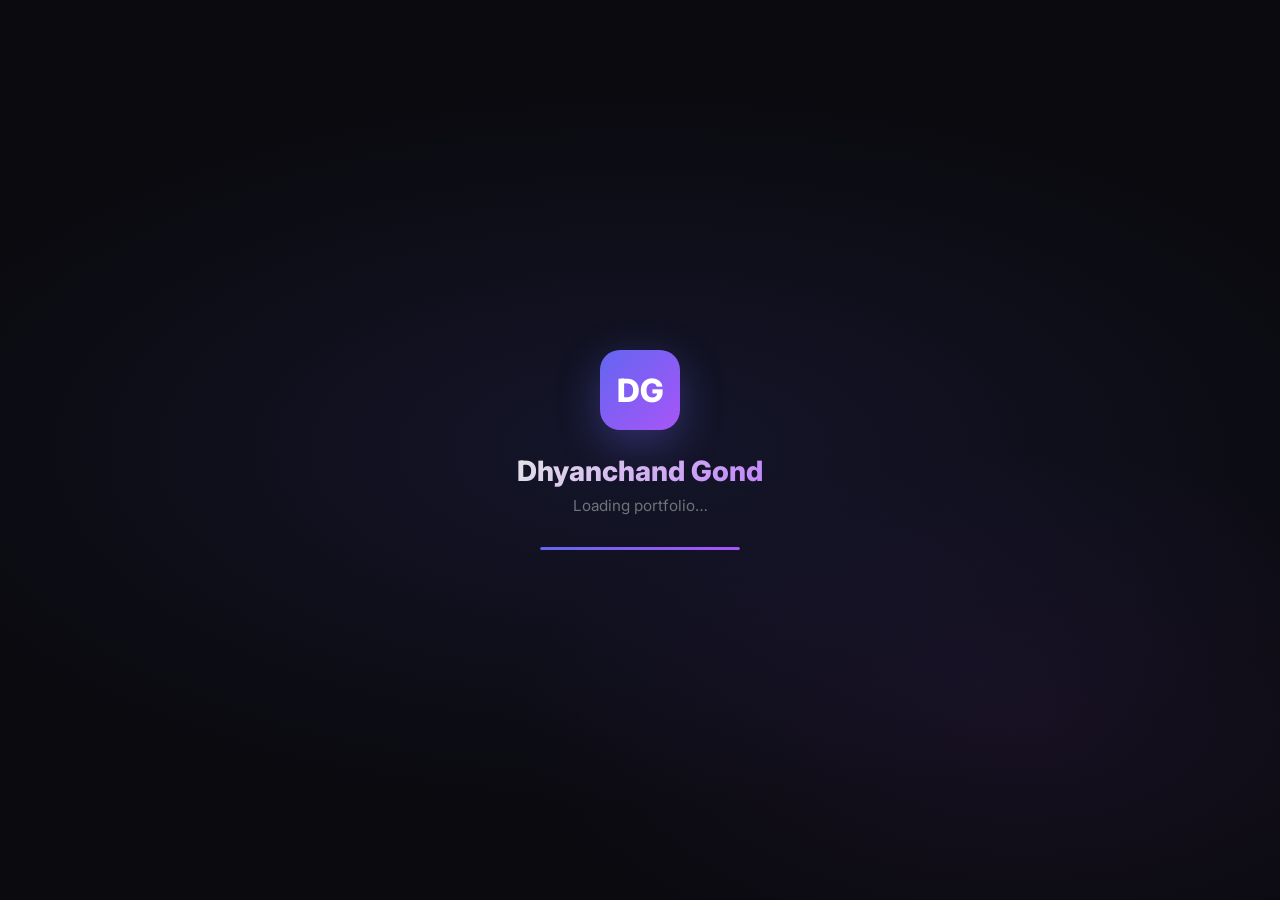
==== commit 8fc133d8: "All sections have been redesign with the Classified Neural Command Center vibe:" ====
--- a/index.html
+++ b/index.html
@@ -3,75 +3,85 @@
 <head>
     <meta charset="UTF-8" />
     <meta name="viewport" content="width=device-width, initial-scale=1.0" />
-    <title>DevPortfolio Pro</title>
-    <link rel="stylesheet" href="css/main.css" />
+    <title>Dhyanchand Gond — Portfolio</title>
+    <meta name="description" content="Dhyanchand Gond — Full-Stack Developer from Lucknow, India. TypeScript · Next.js · Tailwind · Redux" />
+    <link rel="preconnect" href="https://fonts.googleapis.com">
+    <link rel="preconnect" href="https://fonts.gstatic.com" crossorigin>
+    <link href="https://fonts.googleapis.com/css2?family=Inter:wght@400;600;800&display=swap" rel="stylesheet">
     <style>
+        * { margin: 0; padding: 0; box-sizing: border-box; }
         body {
-            margin: 0;
-            padding: 0;
-            font-family: 'Arial', sans-serif;
-            background: linear-gradient(135deg, #667eea 0%, #764ba2 100%);
+            font-family: 'Inter', sans-serif;
+            background: #0a0a0f;
             height: 100vh;
             display: flex;
+            flex-direction: column;
             justify-content: center;
             align-items: center;
-            color: white;
+            color: #e4e4e7;
+            overflow: hidden;
         }
-        
-        .loading-container {
+        /* Backgrounds */
+        body::before {
+            content: '';
+            position: absolute; inset: 0;
+            background:
+                radial-gradient(ellipse 60% 40% at 50% 50%, rgba(99,102,241,0.12), transparent),
+                radial-gradient(ellipse 40% 30% at 80% 80%, rgba(168,85,247,0.08), transparent);
+        }
+        .loader-container {
             text-align: center;
-            animation: fadeIn 1s ease-in-out;
+            position: relative; z-index: 2;
+            animation: fadeIn 0.6s ease;
         }
-        
-        .logo {
-            font-size: 3rem;
-            font-weight: bold;
-            margin-bottom: 1rem;
-            text-shadow: 2px 2px 4px rgba(0,0,0,0.3);
+        .initials {
+            width: 80px; height: 80px; margin: 0 auto 1.5rem;
+            border-radius: 20px;
+            background: linear-gradient(135deg, #6366f1, #a855f7);
+            display: flex; align-items: center; justify-content: center;
+            font-size: 2rem; font-weight: 800; color: #fff;
+            box-shadow: 0 12px 40px rgba(99,102,241,0.35);
+            animation: breathe 2s ease-in-out infinite;
         }
-        
+        @keyframes breathe { 0%,100% { transform: scale(1); } 50% { transform: scale(1.05); } }
+        .brand-name {
+            font-size: 1.75rem; font-weight: 800; margin-bottom: 0.5rem;
+            background: linear-gradient(135deg, #e4e4e7, #c084fc);
+            -webkit-background-clip: text; -webkit-text-fill-color: transparent;
+            background-clip: text;
+        }
         .loading-text {
-            font-size: 1.2rem;
-            margin-bottom: 2rem;
-            opacity: 0.9;
+            font-size: 0.95rem; color: #71717a; margin-bottom: 2rem;
         }
-        
-        .spinner {
-            width: 50px;
-            height: 50px;
-            border: 4px solid rgba(255,255,255,0.3);
-            border-top: 4px solid white;
-            border-radius: 50%;
-            animation: spin 1s linear infinite;
-            margin: 0 auto;
+        /* Progress bar */
+        .progress-track {
+            width: 200px; height: 3px; background: rgba(255,255,255,0.06);
+            border-radius: 2px; overflow: hidden; margin: 0 auto;
         }
-        
-        @keyframes spin {
-            0% { transform: rotate(0deg); }
-            100% { transform: rotate(360deg); }
+        .progress-fill {
+            width: 0; height: 100%;
+            background: linear-gradient(90deg, #6366f1, #a855f7);
+            border-radius: 2px;
+            animation: fillBar 1.8s ease forwards;
         }
-        
-        @keyframes fadeIn {
-            from { opacity: 0; transform: translateY(20px); }
-            to { opacity: 1; transform: translateY(0); }
-        }
+        @keyframes fillBar { to { width: 100%; } }
+        @keyframes fadeIn { from { opacity: 0; transform: translateY(20px); } to { opacity: 1; transform: translateY(0); } }
     </style>
-<script type="module" src="https://static.rocket.new/rocket-web.js?_cfg=https%3A%2F%2Fdevportfol4161back.builtwithrocket.new&_be=https%3A%2F%2Fapplication.rocket.new&_v=0.1.8"></script>
-<script type="module" src="https://static.rocket.new/rocket-shot.js?v=0.0.1"></script>
 </head>
 <body>
-    <div class="loading-container">
-        <div class="logo">DevPortfolio Pro</div>
-        <div class="loading-text">Launching your digital universe...</div>
-        <div class="spinner"></div>
+    <div class="loader-container">
+        <div class="initials">DG</div>
+        <div class="brand-name">Dhyanchand Gond</div>
+        <div class="loading-text">Loading portfolio…</div>
+        <div class="progress-track">
+            <div class="progress-fill"></div>
+        </div>
     </div>
 
     <script>
-        // Redirect to hero laboratory page after 2 seconds
         setTimeout(function() {
             window.location.href = 'pages/hero_laboratory.html';
         }, 2000);
     </script>
-<script id="dhws-dataInjector" src="/public/dhws-data-injector.js"></script>
 </body>
 </html>
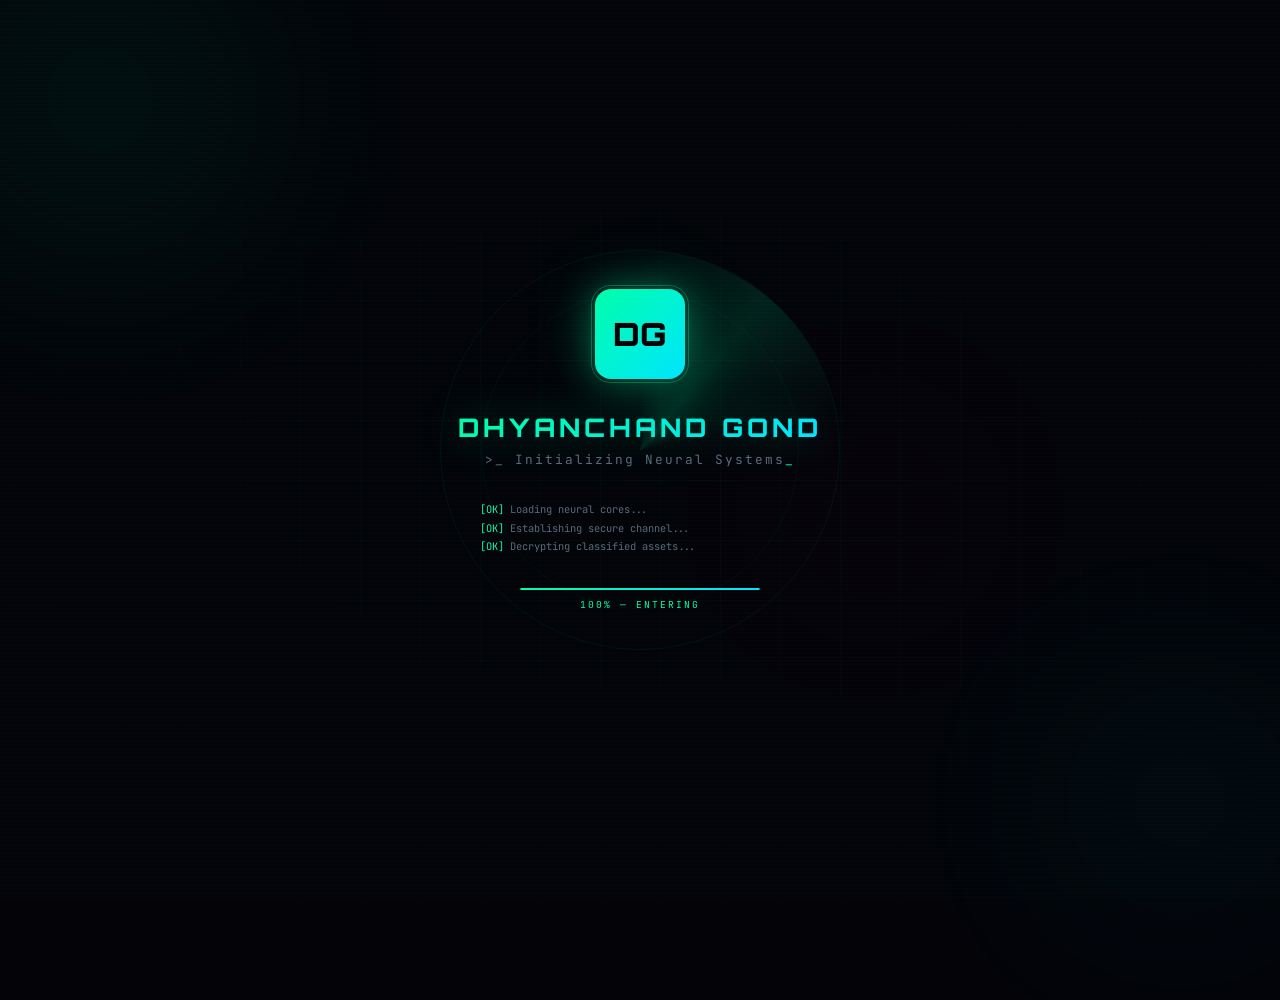
==== commit 87eb5826: "cursor movement effect added" ====
--- a/index.html
+++ b/index.html
@@ -3,85 +3,263 @@
 <head>
     <meta charset="UTF-8" />
     <meta name="viewport" content="width=device-width, initial-scale=1.0" />
-    <title>Dhyanchand Gond — Portfolio</title>
-    <meta name="description" content="Dhyanchand Gond — Full-Stack Developer from Lucknow, India. TypeScript · Next.js · Tailwind · Redux" />
+    <title>Dhyanchand Gond — Neural Command Center</title>
+    <meta name="description" content="Dhyanchand Gond — Full-Stack Developer. Initializing Neural Command Center..." />
     <link rel="preconnect" href="https://fonts.googleapis.com">
     <link rel="preconnect" href="https://fonts.gstatic.com" crossorigin>
-    <link href="https://fonts.googleapis.com/css2?family=Inter:wght@400;600;800&display=swap" rel="stylesheet">
+    <link href="https://fonts.googleapis.com/css2?family=Inter:wght@400;600;800&family=JetBrains+Mono:wght@400;500;600&family=Orbitron:wght@400;500;600;700;800;900&display=swap" rel="stylesheet">
     <style>
+        :root {
+            --void: #030308;
+            --neon: #00ffaa;
+            --cyan: #00e5ff;
+            --magenta: #ff006e;
+            --amber: #ffbe0b;
+        }
         * { margin: 0; padding: 0; box-sizing: border-box; }
         body {
             font-family: 'Inter', sans-serif;
-            background: #0a0a0f;
+            background: var(--void);
             height: 100vh;
             display: flex;
             flex-direction: column;
             justify-content: center;
             align-items: center;
-            color: #e4e4e7;
+            color: #c8d6e5;
             overflow: hidden;
-        }
-        /* Backgrounds */
-        body::before {
-            content: '';
+            position: relative;
+        }
+
+        /* Scanlines */
+        body::after {
+            content:'';position:fixed;inset:0;z-index:9999;pointer-events:none;
+            background:repeating-linear-gradient(0deg,transparent,transparent 2px,rgba(0,255,170,0.015) 2px,rgba(0,255,170,0.015) 4px);
+        }
+
+        /* Grid background */
+        .grid-bg {
             position: absolute; inset: 0;
-            background:
-                radial-gradient(ellipse 60% 40% at 50% 50%, rgba(99,102,241,0.12), transparent),
-                radial-gradient(ellipse 40% 30% at 80% 80%, rgba(168,85,247,0.08), transparent);
-        }
+            background-image: linear-gradient(rgba(0,255,170,0.03) 1px, transparent 1px),
+                              linear-gradient(90deg, rgba(0,255,170,0.03) 1px, transparent 1px);
+            background-size: 60px 60px;
+            mask-image: radial-gradient(ellipse 70% 60% at 50% 50%, black, transparent);
+            animation: gridDrift 25s linear infinite;
+        }
+        @keyframes gridDrift { to { transform: translate(60px, 60px); } }
+
+        /* Morphing orbs */
+        .orb{position:absolute;border-radius:50%;filter:blur(100px);pointer-events:none;}
+        .orb-1{width:500px;height:500px;background:radial-gradient(circle,var(--neon),transparent 70%);top:-150px;left:-150px;opacity:0.08;animation:orbF1 20s ease-in-out infinite;}
+        .orb-2{width:400px;height:400px;background:radial-gradient(circle,var(--cyan),transparent 70%);bottom:-100px;right:-100px;opacity:0.06;animation:orbF2 28s ease-in-out infinite;}
+        .orb-3{width:300px;height:300px;background:radial-gradient(circle,var(--magenta),transparent 70%);top:40%;right:20%;opacity:0.05;animation:orbF3 22s ease-in-out infinite;}
+        @keyframes orbF1{0%,100%{transform:translate(0,0) scale(1)}50%{transform:translate(100px,60px) scale(1.2)}}
+        @keyframes orbF2{0%,100%{transform:translate(0,0) scale(1)}50%{transform:translate(-80px,-60px) scale(1.15)}}
+        @keyframes orbF3{0%,100%{transform:translate(0,0) scale(1)}50%{transform:translate(-60px,40px) scale(0.9)}}
+
+        /* Radar sweep */
+        .radar {
+            position: absolute;
+            width: 400px; height: 400px;
+            border-radius: 50%;
+            border: 1px solid rgba(0,255,170,0.06);
+            top: 50%; left: 50%; transform: translate(-50%,-50%);
+        }
+        .radar::before {
+            content:''; position:absolute; inset:40px;
+            border-radius:50%; border:1px solid rgba(0,255,170,0.04);
+        }
+        .radar::after {
+            content:''; position:absolute; inset:0;
+            border-radius:50%;
+            background:conic-gradient(from 0deg, transparent 0deg, rgba(0,255,170,0.12) 40deg, transparent 80deg);
+            animation: radarSpin 4s linear infinite;
+        }
+        @keyframes radarSpin { to { transform: rotate(360deg); } }
+
+        /* Content */
         .loader-container {
             text-align: center;
-            position: relative; z-index: 2;
-            animation: fadeIn 0.6s ease;
-        }
+            position: relative; z-index: 10;
+            animation: fadeIn 0.8s ease;
+        }
+
         .initials {
-            width: 80px; height: 80px; margin: 0 auto 1.5rem;
-            border-radius: 20px;
-            background: linear-gradient(135deg, #6366f1, #a855f7);
+            width: 90px; height: 90px; margin: 0 auto 2rem;
+            border-radius: 16px;
+            background: linear-gradient(135deg, var(--neon), var(--cyan));
             display: flex; align-items: center; justify-content: center;
-            font-size: 2rem; font-weight: 800; color: #fff;
-            box-shadow: 0 12px 40px rgba(99,102,241,0.35);
-            animation: breathe 2s ease-in-out infinite;
-        }
-        @keyframes breathe { 0%,100% { transform: scale(1); } 50% { transform: scale(1.05); } }
+            font-size: 2rem; font-weight: 900; color: var(--void);
+            font-family: 'Orbitron', sans-serif;
+            box-shadow: 0 0 40px rgba(0,255,170,0.4), 0 0 80px rgba(0,255,170,0.15);
+            animation: breathe 2.5s ease-in-out infinite;
+            position: relative;
+        }
+        .initials::after {
+            content:''; position:absolute; inset:-4px;
+            border-radius:20px; border:1px solid rgba(0,255,170,0.3);
+            animation: breathe 2.5s ease-in-out infinite reverse;
+        }
+        @keyframes breathe { 0%,100% { transform: scale(1); } 50% { transform: scale(1.06); } }
+
         .brand-name {
-            font-size: 1.75rem; font-weight: 800; margin-bottom: 0.5rem;
-            background: linear-gradient(135deg, #e4e4e7, #c084fc);
+            font-family: 'Orbitron', sans-serif;
+            font-size: 1.6rem; font-weight: 800;
+            margin-bottom: 0.5rem;
+            letter-spacing: 4px;
+            text-transform: uppercase;
+            background: linear-gradient(135deg, var(--neon), var(--cyan));
             -webkit-background-clip: text; -webkit-text-fill-color: transparent;
             background-clip: text;
-        }
+            filter: drop-shadow(0 0 20px rgba(0,255,170,0.3));
+        }
+
         .loading-text {
-            font-size: 0.95rem; color: #71717a; margin-bottom: 2rem;
-        }
+            font-family: 'JetBrains Mono', monospace;
+            font-size: 0.8rem; color: #5a6a7a;
+            margin-bottom: 2rem;
+            letter-spacing: 2px;
+        }
+        .loading-text span {
+            color: var(--neon);
+            animation: blink 1s step-end infinite;
+        }
+        @keyframes blink { 0%,50%{opacity:1}51%,100%{opacity:0} }
+
+        /* Typing terminal log */
+        .terminal-log {
+            font-family: 'JetBrains Mono', monospace;
+            font-size: 0.65rem;
+            color: #5a6a7a;
+            margin-bottom: 2rem;
+            text-align: left;
+            max-width: 320px;
+            margin-left: auto;
+            margin-right: auto;
+            line-height: 1.8;
+        }
+        .terminal-log .log-line {
+            opacity: 0;
+            animation: logFade 0.3s ease forwards;
+        }
+        .terminal-log .log-line .ok { color: var(--neon); }
+        .terminal-log .log-line .warn { color: var(--amber); }
+
         /* Progress bar */
         .progress-track {
-            width: 200px; height: 3px; background: rgba(255,255,255,0.06);
-            border-radius: 2px; overflow: hidden; margin: 0 auto;
+            width: 240px; height: 2px;
+            background: rgba(0,255,170,0.06);
+            border-radius: 2px;
+            overflow: hidden;
+            margin: 0 auto;
+            position: relative;
         }
         .progress-fill {
             width: 0; height: 100%;
-            background: linear-gradient(90deg, #6366f1, #a855f7);
+            background: linear-gradient(90deg, var(--neon), var(--cyan));
             border-radius: 2px;
-            animation: fillBar 1.8s ease forwards;
-        }
+            animation: fillBar 2.2s ease forwards;
+            box-shadow: 0 0 12px var(--neon);
+        }
+        .progress-pct {
+            font-family: 'JetBrains Mono', monospace;
+            font-size: 0.6rem;
+            color: var(--neon);
+            margin-top: 0.5rem;
+            letter-spacing: 2px;
+        }
+
         @keyframes fillBar { to { width: 100%; } }
         @keyframes fadeIn { from { opacity: 0; transform: translateY(20px); } to { opacity: 1; transform: translateY(0); } }
+        @keyframes logFade { to { opacity: 1; } }
+
+        /* Floating particles */
+        .particle {
+            position: absolute;
+            width: 2px; height: 2px;
+            border-radius: 50%;
+            background: var(--neon);
+            opacity: 0;
+            pointer-events: none;
+            animation: particleFloat linear infinite;
+        }
+        @keyframes particleFloat {
+            0% { opacity:0; transform: translateY(0); }
+            10% { opacity:0.6; }
+            90% { opacity:0.6; }
+            100% { opacity:0; transform: translateY(-100vh); }
+        }
     </style>
 </head>
 <body>
+    <div class="grid-bg"></div>
+    <div class="orb orb-1"></div>
+    <div class="orb orb-2"></div>
+    <div class="orb orb-3"></div>
+    <div class="radar"></div>
+
     <div class="loader-container">
         <div class="initials">DG</div>
         <div class="brand-name">Dhyanchand Gond</div>
-        <div class="loading-text">Loading portfolio…</div>
+        <div class="loading-text">&gt;_ Initializing Neural Systems<span>_</span></div>
+
+        <div class="terminal-log" id="termLog"></div>
+
         <div class="progress-track">
             <div class="progress-fill"></div>
         </div>
+        <div class="progress-pct" id="pctDisplay">0%</div>
     </div>
 
     <script>
+        // Terminal log lines
+        const logLines = [
+            ['Loading neural cores...', 'ok'],
+            ['Establishing secure channel...', 'ok'],
+            ['Decrypting classified assets...', 'ok'],
+            ['Compiling dossier fragments...', 'warn'],
+            ['Activating command center...', 'ok'],
+        ];
+
+        const logEl = document.getElementById('termLog');
+        logLines.forEach((line, i) => {
+            setTimeout(() => {
+                const div = document.createElement('div');
+                div.className = 'log-line';
+                div.style.animationDelay = '0s';
+                div.innerHTML = `<span class="${line[1]}">[${line[1].toUpperCase()}]</span> ${line[0]}`;
+                logEl.appendChild(div);
+            }, 300 + i * 350);
+        });
+
+        // Percent counter
+        const pctEl = document.getElementById('pctDisplay');
+        let pct = 0;
+        const pctTimer = setInterval(() => {
+            pct = Math.min(pct + Math.random() * 8, 100);
+            pctEl.textContent = Math.floor(pct) + '%';
+            if (pct >= 100) {
+                clearInterval(pctTimer);
+                pctEl.textContent = '100% — ENTERING';
+            }
+        }, 50);
+
+        // Floating particles
+        for (let i = 0; i < 20; i++) {
+            const p = document.createElement('div');
+            p.className = 'particle';
+            p.style.left = Math.random() * 100 + '%';
+            p.style.bottom = '-10px';
+            p.style.animationDuration = (4 + Math.random() * 6) + 's';
+            p.style.animationDelay = Math.random() * 4 + 's';
+            p.style.width = p.style.height = (1 + Math.random() * 2) + 'px';
+            if (Math.random() > 0.6) p.style.background = 'var(--cyan)';
+            document.body.appendChild(p);
+        }
+
+        // Redirect
         setTimeout(function() {
             window.location.href = 'pages/hero_laboratory.html';
-        }, 2000);
+        }, 2800);
     </script>
 </body>
 </html>
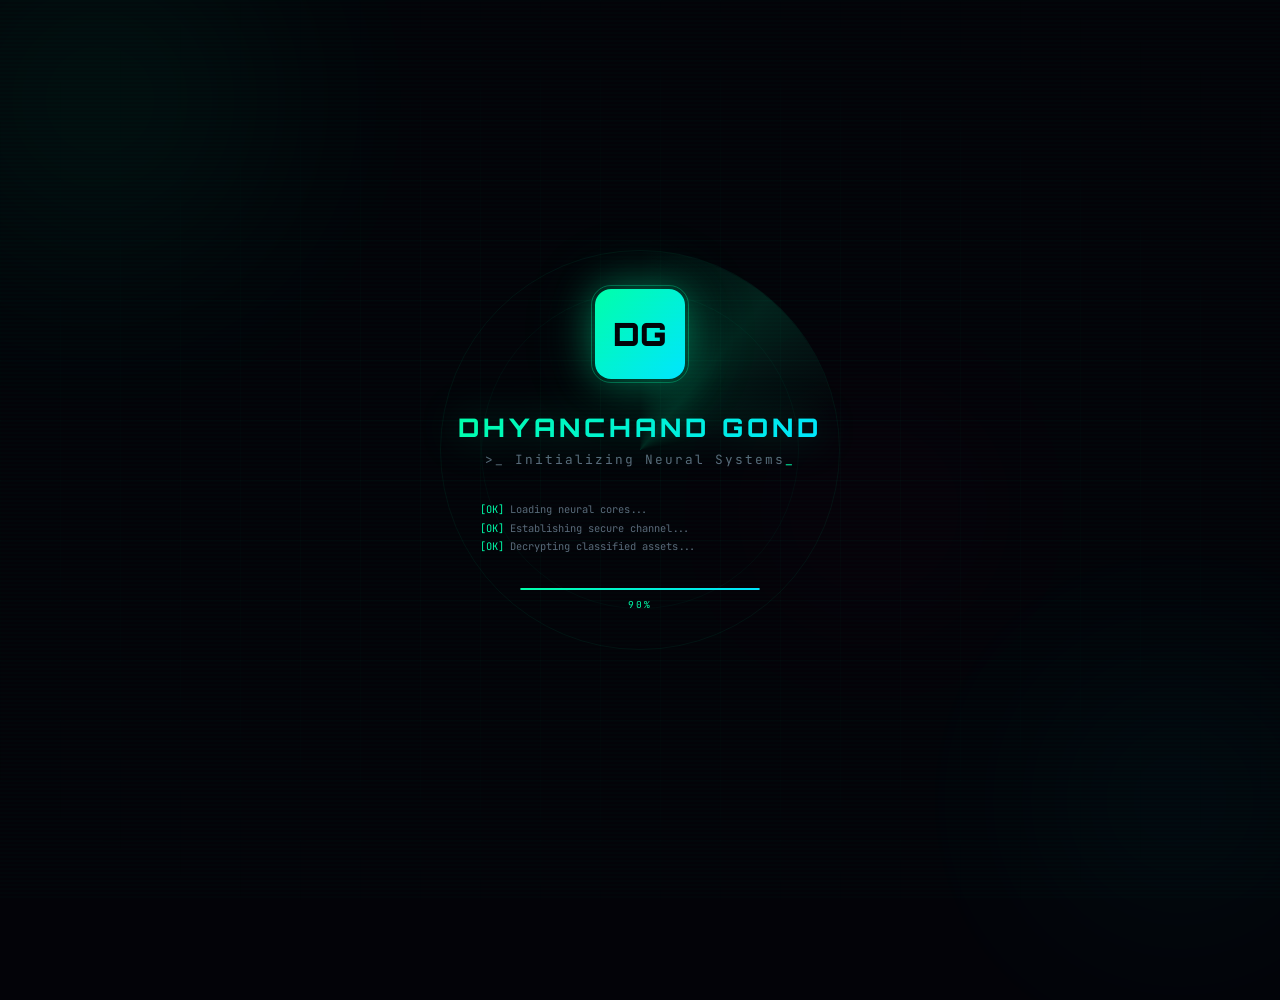
==== commit 27112a4b: "Added Resume button" ====
--- a/index.html
+++ b/index.html
@@ -4,7 +4,7 @@
     <meta charset="UTF-8" />
     <meta name="viewport" content="width=device-width, initial-scale=1.0" />
     <title>Dhyanchand Gond — Neural Command Center</title>
-    <meta name="description" content="Dhyanchand Gond — Full-Stack Developer. Initializing Neural Command Center..." />
+    <meta name="description" content="Dhyanchand Gond — B.Tech CSE (AIML) student & front-end developer. Nexus Hackathon runner-up. Initializing Neural Command Center..." />
     <link rel="preconnect" href="https://fonts.googleapis.com">
     <link rel="preconnect" href="https://fonts.gstatic.com" crossorigin>
     <link href="https://fonts.googleapis.com/css2?family=Inter:wght@400;600;800&family=JetBrains+Mono:wght@400;500;600&family=Orbitron:wght@400;500;600;700;800;900&display=swap" rel="stylesheet">
@@ -188,6 +188,53 @@
             90% { opacity:0.6; }
             100% { opacity:0; transform: translateY(-100vh); }
         }
+
+        @media (max-width: 768px) {
+            .radar {
+                width: 280px;
+                height: 280px;
+            }
+
+            .brand-name {
+                font-size: 1.2rem;
+                letter-spacing: 2px;
+            }
+
+            .loading-text {
+                font-size: 0.72rem;
+                letter-spacing: 1px;
+                margin-bottom: 1.25rem;
+            }
+
+            .terminal-log {
+                max-width: 90vw;
+                font-size: 0.58rem;
+                line-height: 1.6;
+            }
+
+            .progress-track {
+                width: 80vw;
+                max-width: 240px;
+            }
+        }
+
+        @media (max-width: 480px) {
+            .initials {
+                width: 74px;
+                height: 74px;
+                font-size: 1.6rem;
+            }
+
+            .brand-name {
+                font-size: 1rem;
+            }
+
+            .orb-1,
+            .orb-2,
+            .orb-3 {
+                filter: blur(80px);
+            }
+        }
     </style>
 </head>
 <body>
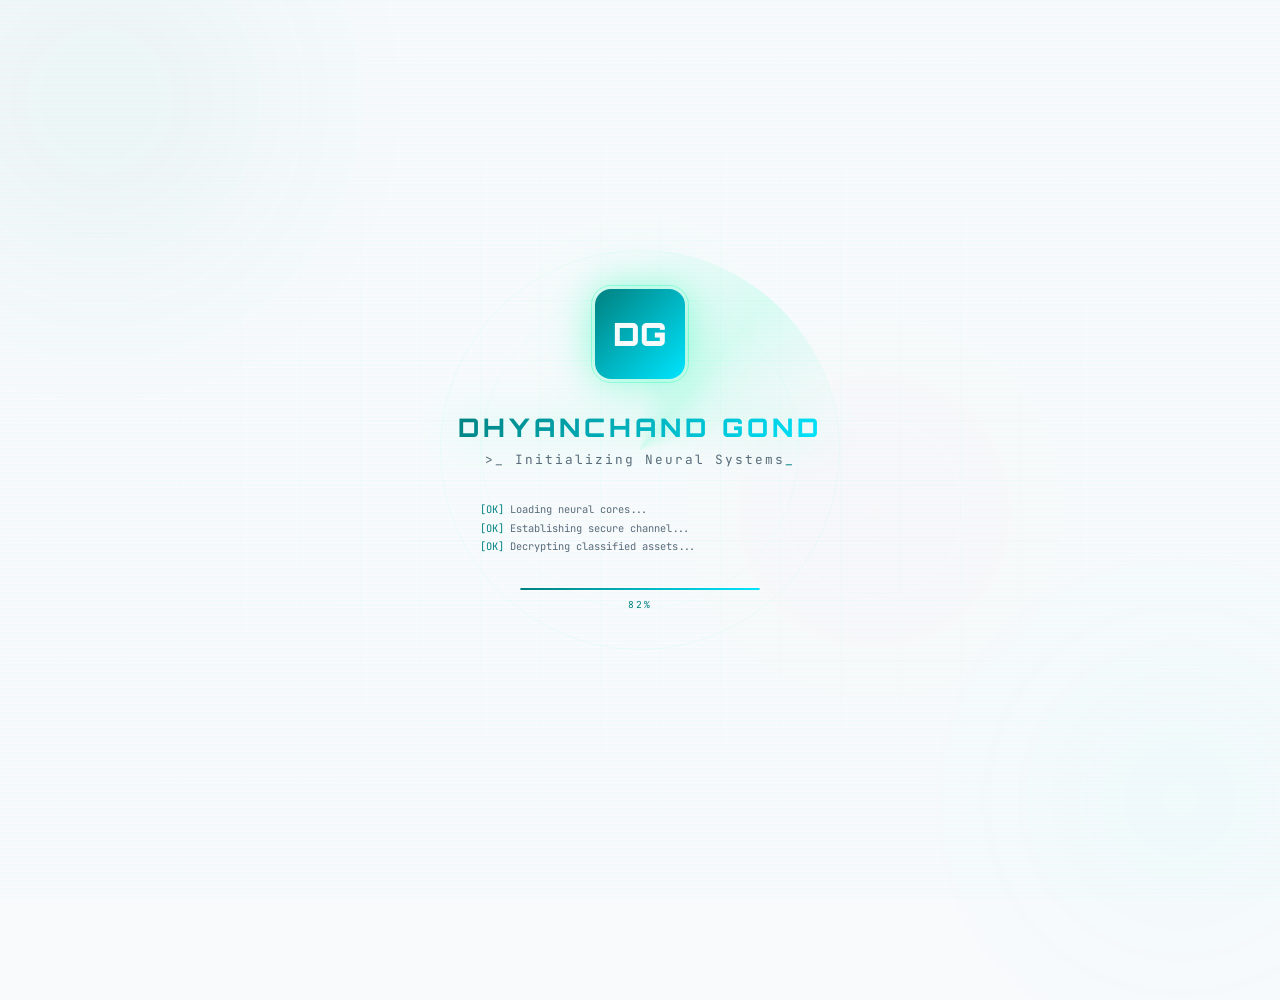
==== commit 936b7b75: "added theme toggle" ====
--- a/index.html
+++ b/index.html
@@ -1,13 +1,13 @@
 <!DOCTYPE html>
 <html lang="en">
 <head>
-    <meta charset="UTF-8" />
-    <meta name="viewport" content="width=device-width, initial-scale=1.0" />
+    <meta charset="UTF-8">
+    <meta name="viewport" content="width=device-width, initial-scale=1.0">
     <title>Dhyanchand Gond — Neural Command Center</title>
-    <meta name="description" content="Dhyanchand Gond — B.Tech CSE (AIML) student & front-end developer. Nexus Hackathon runner-up. Initializing Neural Command Center..." />
+    <meta name="description" content="Dhyanchand Gond — B.Tech CSE (AIML) student &amp; front-end developer. Nexus Hackathon runner-up. Initializing Neural Command Center...">
     <link rel="preconnect" href="https://fonts.googleapis.com">
     <link rel="preconnect" href="https://fonts.gstatic.com" crossorigin>
-    <link href="https://fonts.googleapis.com/css2?family=Inter:wght@400;600;800&family=JetBrains+Mono:wght@400;500;600&family=Orbitron:wght@400;500;600;700;800;900&display=swap" rel="stylesheet">
+    <link href="https://fonts.googleapis.com/css2?family=Inter:wght@400;600;800&amp;family=JetBrains+Mono:wght@400;500;600&amp;family=Orbitron:wght@400;500;600;700;800;900&amp;display=swap" rel="stylesheet">
     <style>
         :root {
             --void: #030308;
@@ -235,8 +235,65 @@
                 filter: blur(80px);
             }
         }
-    </style>
-</head>
+    
+        /* THEME SYSTEM — LIGHT MODE */
+        [data-theme="light"] {
+            --void: #f8fafc; --abyss: #eff1f5; --surface: #ffffff; --panel: #f1f3f5;
+            --border: rgba(0, 170, 170, 0.12); --border-hot: rgba(0, 170, 170, 0.3);
+            --neon: #008080; --neon-dim: rgba(0, 170, 170, 0.5);
+            --text: #1e293b; --text-dim: #71717a; --text-bright: #0f172a;
+            --glow-neon: 0 0 20px rgba(0, 170, 170, 0.2), 0 0 40px rgba(0, 170, 170, 0.1);
+            --glow-cyan: 0 0 20px rgba(0, 132, 204, 0.25), 0 0 40px rgba(0, 132, 204, 0.1);
+        }
+        [data-theme] { transition: background-color 0.4s ease, color 0.4s ease; }
+        .page-entrance { opacity: 0; transform: translateY(15px); filter: blur(2px);
+            transition: opacity .5s ease .1s, transform .5s ease .1s, filter .5s ease .1s; }
+        .page-entrance.loaded { opacity: 1; transform: translateY(0); filter: blur(0); }
+        .reveal-section { opacity: 0; transform: translateY(25px);
+            transition: opacity .6s ease, transform .6s ease; }
+        .reveal-section.visible { opacity: 1; transform: translateY(0); }
+        .stagger-children > * { opacity: 0; transform: translateY(20px);
+            transition: opacity .5s ease, transform .5s ease; }
+        .stagger-children.revealed > * { opacity: 1; transform: translateY(0); }
+        .timeline-node { opacity: 0; transform: scale(0.8);
+            transition: opacity .5s ease, transform .5s ease; }
+        .timeline-node.visible { opacity: 1; transform: scale(1); }
+        .theme-toggle { display: inline-flex; align-items: center; justify-content: center;
+            width: 36px; height: 36px; border-radius: 8px; border: 1px solid var(--border);
+            background: rgba(0,255,170,0.03); color: var(--text); cursor: pointer;
+            transition: all .3s cubic-bezier(.4,0,.2,1); flex-shrink: 0; margin-left: 12px; }
+        .theme-toggle:hover { transform: scale(1.05); box-shadow: var(--glow-neon); border-color: var(--border-hot); }
+        .theme-toggle:focus-visible { outline: 2px solid var(--neon); outline-offset: 2px; }
+        .btnmicro { transition: transform .15s ease, box-shadow .25s ease; }
+        .btnmicro:hover { transform: translateY(-1px); }
+        .btnmicro:active { transform: translateY(0); }
+        @media (hover: hover) { .project-card:hover { transform: translateY(-4px); box-shadow: var(--glow-neon); } }
+        @media (hover: none), (pointer: coarse) { .project-card:hover { transform: none; } }
+        .form-field input:focus, .form-field textarea:focus { border-color: var(--neon); box-shadow: var(--glow-neon); }
+        .form-submit:hover { box-shadow: var(--glow-neon); transform: translateY(-2px); }
+        .form-submit:disabled { opacity: 0.7; cursor: wait; }
+        @media (prefers-reduced-motion: reduce) {
+            * { animation-duration: 0.01ms !important; animation-iteration-count: 1 !important; transition-duration: 0.01ms !important; }
+            .reveal-section, .stagger-children > *, .timeline-node, .page-entrance { opacity: 1 !important; transform: none !important; }
+            .project-card:hover { transform: none !important; }
+        }
+</style>
+
+    <link rel="canonical" href="https://diwakar8004.github.io/Portfolio/">
+    <meta property="og:title" content="Dhyanchand Gond — Neural Command Center">
+    <meta property="og:description" content="B.Tech CSE (AIML) student & front-end developer. Nexus Hackathon runner-up. Initializing Neural Command Center...">
+    <meta property="og:type" content="website">
+    <meta property="og:url" content="https://diwakar8004.github.io/Portfolio/">
+    <meta property="og:image" content="https://diwakar8004.github.io/Portfolio/public/og-image.jpg">
+    <meta property="og:image:width" content="1200">
+    <meta property="og:image:height" content="630">
+    <meta property="og:locale" content="en_US">
+    <meta name="twitter:card" content="summary_large_image">
+    <meta name="twitter:title" content="Dhyanchand Gond — Neural Command Center">
+    <meta name="twitter:description" content="B.Tech CSE (AIML) student & front-end developer. Nexus Hackathon runner-up. Initializing Neural Command Center...">
+    <meta name="twitter:image" content="https://diwakar8004.github.io/Portfolio/public/og-image.jpg">
+    <link rel="icon" href="/public/favicon.ico">
+    <link rel="manifest" href="/public/manifest.json"></head>
 <body>
     <div class="grid-bg"></div>
     <div class="orb orb-1"></div>
@@ -308,5 +365,76 @@
             window.location.href = 'pages/hero_laboratory.html';
         }, 2800);
     </script>
+
+    <script>
+
+    (function() {
+        var STORAGE_KEY = 'portfolio-theme';
+        var THEMES = ['dark', 'light', 'system'];
+        function applyTheme(theme) {
+            var html = document.documentElement;
+            if (theme === 'system') {
+                var isDark = window.matchMedia('(prefers-color-scheme: dark)').matches;
+                html.setAttribute('data-theme', isDark ? 'dark' : 'light');
+            } else { html.setAttribute('data-theme', theme); }
+        }
+        function getStoredTheme() {
+            try { var stored = localStorage.getItem(STORAGE_KEY); if (stored && THEMES.indexOf(stored) >= 0) return stored; } catch(e) {}
+            var isDark = window.matchMedia('(prefers-color-scheme: dark)').matches;
+            return isDark ? 'dark' : 'light';
+        }
+        function cycleTheme() {
+            var current = getStoredTheme();
+            var next = THEMES[(THEMES.indexOf(current) + 1) % THEMES.length];
+            try { localStorage.setItem(STORAGE_KEY, next); } catch(e) {}
+            applyTheme(next); updateToggleIcon(next);
+        }
+        function updateToggleIcon(theme) {
+            var btn = document.getElementById('themeToggle'); if (!btn) return;
+            var icon = btn.querySelector('.theme-icon'); if (!icon) return;
+            var isDark = window.matchMedia('(prefers-color-scheme: dark)').matches;
+            var resolved = theme === 'system' ? (isDark ? 'dark' : 'light') : theme;
+            var labels = {
+                dark: { symbol: '\u263E', label: 'Switch to light mode' },
+                light: { symbol: '\u2600', label: 'Switch to system preference' },
+                system: { symbol: '\u25D0', label: 'Switch to dark mode' },
+            };
+            var info = labels[resolved] || labels.dark;
+            btn.setAttribute('aria-label', info.label);
+            btn.setAttribute('title', info.label);
+            icon.textContent = info.symbol;
+        }
+        var initialTheme = getStoredTheme();
+        applyTheme(initialTheme);
+        function setupToggle() {
+            var btn = document.getElementById('themeToggle'); if (!btn) return;
+            updateToggleIcon(initialTheme);
+            btn.addEventListener('click', cycleTheme);
+            window.matchMedia('(prefers-color-scheme: dark)').addEventListener('change', function() {
+                if (getStoredTheme() === 'system') { applyTheme('system'); updateToggleIcon('system'); }
+            });
+        }
+        if (document.readyState === 'loading') { document.addEventListener('DOMContentLoaded', setupToggle); }
+        else { setupToggle(); }
+    })();
+    (function() {
+        if (window.matchMedia('(prefers-reduced-motion: reduce)').matches) return;
+        var entrance = document.querySelector('.page-entrance');
+        if (entrance) requestAnimationFrame(function() { entrance.classList.add('loaded'); });
+        var obs = new IntersectionObserver(function(entries) {
+            entries.forEach(function(e) { if (e.isIntersecting) { e.target.classList.add('visible'); obs.unobserve(e.target); } });
+        }, { threshold: 0.1 });
+        document.querySelectorAll('.reveal-section').forEach(function(s) { obs.observe(s); });
+        var sobs = new IntersectionObserver(function(entries) {
+            entries.forEach(function(e) { if (e.isIntersecting) { e.target.classList.add('revealed'); sobs.unobserve(e.target); } });
+        }, { threshold: 0.1 });
+        document.querySelectorAll('.stagger-children').forEach(function(s) { sobs.observe(s); });
+        var tobs = new IntersectionObserver(function(entries) {
+            entries.forEach(function(e) { if (e.isIntersecting) { e.target.classList.add('visible'); tobs.unobserve(e.target); } });
+        }, { threshold: 0.2 });
+        document.querySelectorAll('.timeline-node').forEach(function(n) { tobs.observe(n); });
+    })();
+
+    </script>
 </body>
 </html>
